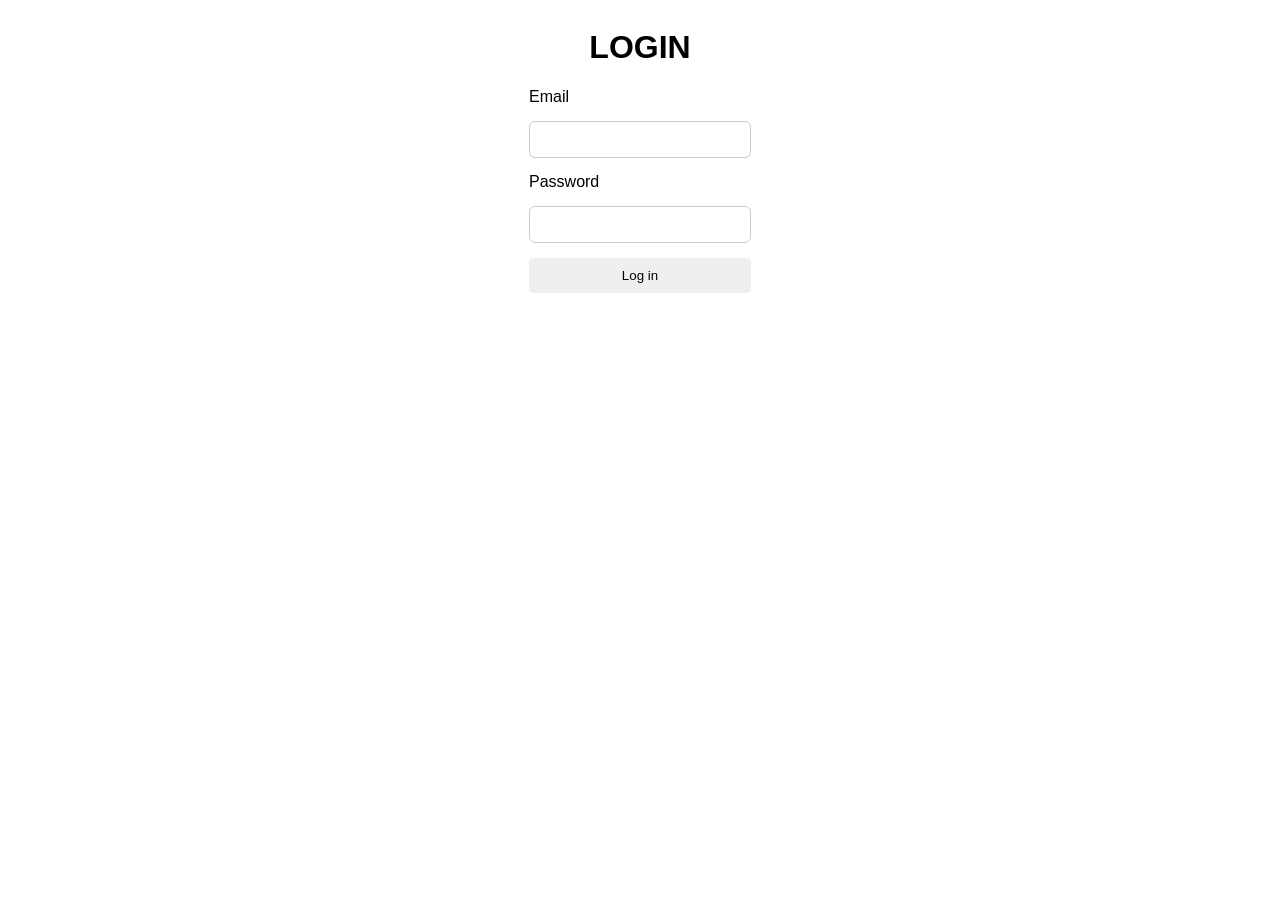
==== Forms/index.html @ 50219d40 "e" ====
<!DOCTYPE html>
<html lang="en">
<head>
    <meta charset="UTF-8">
    <link rel="stylesheet" href="style.css">
    <meta name="viewport" content="width=device-width, initial-scale=1.0">
    <title>Document</title>
</head>
<body>
    <div id="page-container">
        <h1>LOGIN</h1>
<form action="" method="post"> 

    <label for="fname">Email</label><br> 

    <input type="email" id="email" name="email" required><br> 

    <label for="lname">Password</label><br> 

    <input type="password" id="password" name="password" required><br>

    <button type="submit">Log in</button>

</form> 

 
    </div>
        
 
</body>
</html>
---- Forms/style.css ----
#page-container {
    display:flex;
    flex-direction: column;
    align-items: center;
    background-color: #ffffff;
    font-family: Arial, sans-serif;
    justify-content: center;
}


button{
    padding: 10px 20px;
    color: black;
    border: none;
    border-radius: 4px;
    cursor: pointer;
    width:100%;
}

input{
    padding: 10px;
    width:100%;
    margin: 15px 0;
    border: 1px solid #ccc;
    border-radius: 6px;
    width: 200px; 
}
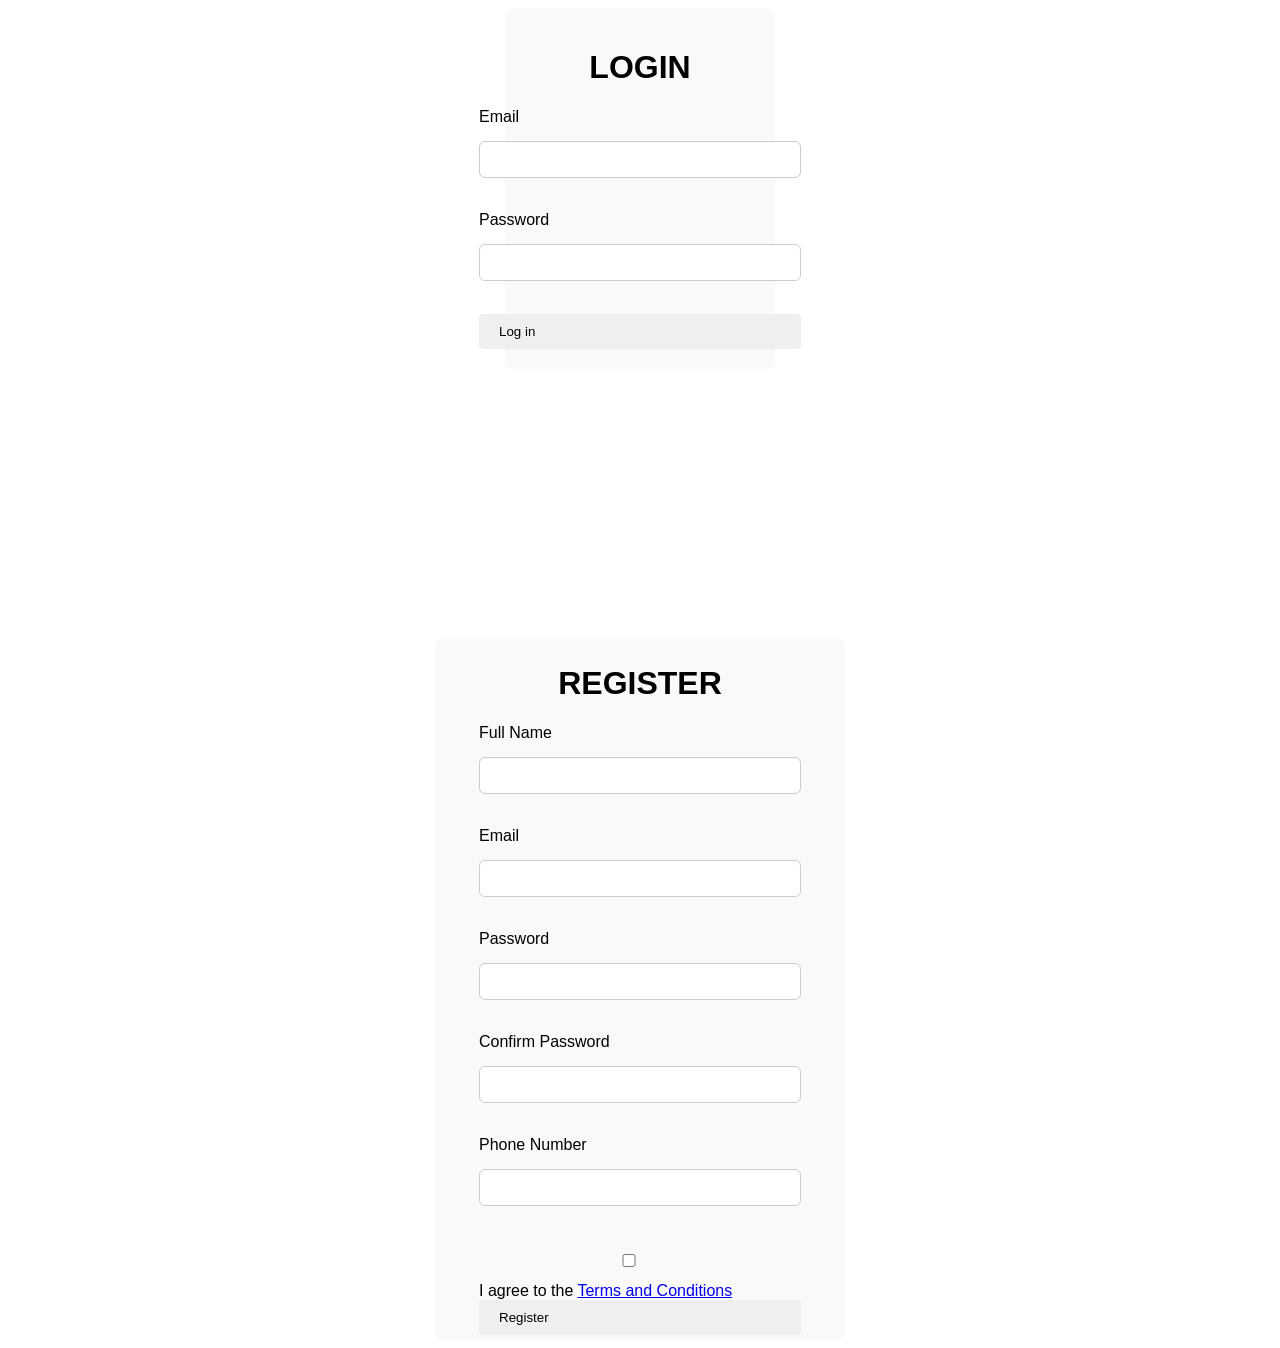
==== commit 5a4c4905: "e" ====
--- a/Forms/index.html
+++ b/Forms/index.html
@@ -7,7 +7,8 @@
     <title>Document</title>
 </head>
 <body>
-    <div id="page-container">
+<div id="page-container">
+    <div id="content-wrap">
         <h1>LOGIN</h1>
 <form action="" method="post"> 
 
@@ -15,16 +16,63 @@
 
     <input type="email" id="email" name="email" required><br> 
 
-    <label for="lname">Password</label><br> 
+    <label for="password">Password</label><br> 
 
     <input type="password" id="password" name="password" required><br>
 
     <button type="submit">Log in</button>
+</form> 
+    </div>
 
-</form> 
+    <br><br><br><br><br><br><br><br><br><br><br><br><br><br><br>    
 
- 
+
+    <div id ="register">
+
+    <h1>REGISTER</h1>
+
+    <form action="" method="post">
+        
+        <label for="fullname">Full Name</label><br>
+
+        <input type="text" id="fullname" name="fullname" required><br>
+
+        <label for="email">Email</label><br>
+
+        <input type="email" id="email" name="email" required><br>
+
+        <label for="password">Password</label><br>
+
+        <input type="password" id="password" name="password" required><br>
+
+        <label for="confirm_password">Confirm Password</label><br>
+
+        <input type="password" id="confirm_password" name="confirm_password" required><br>
+
+        <label for="pnumber">Phone Number</label><br>
+
+        <input type="tel" id="pnumber" name="pnumber" required><br>
+
+        <div class="terms">
+
+        <input type="checkbox" id="terms" name="terms" required>
+
+        <label for="terms">I agree to the <a href="/terms">Terms and Conditions</a></label>
+        </div>
+
+        <button type="submit">Register</button>
+
     </div>
+
+
+
+
+</div>
+
+
+
+
+
         
  
 </body>
--- a/Forms/style.css
+++ b/Forms/style.css
@@ -9,6 +9,8 @@
 
 
 button{
+    display:flex;
+    align-self:center;
     padding: 10px 20px;
     color: black;
     border: none;
@@ -18,10 +20,45 @@
 }
 
 input{
+    display:flex;
+    align-items:center;
     padding: 10px;
     width:100%;
     margin: 15px 0;
     border: 1px solid #ccc;
     border-radius: 6px;
-    width: 200px; 
+    width: 300px; 
+}
+
+#content-wrap {
+    display:flex;
+    flex-direction:column;
+    align-items: center;
+    width: 100%;
+    max-width: 230px;
+    padding: 20px;
+    background-color: #f9f9f9;
+    border-radius: 8px;
+}
+
+
+
+
+#register{
+    display:flex;
+    flex-direction:column;
+    justify-content: center;
+    align-items: center;
+    width:100%;
+    max-width: 400px;
+    padding: 5px;
+    background-color: #f9f9f9;
+    border-radius: 8px;
+}
+
+
+#term{
+    display: flex;
+    align-items: center;
+    flex-direction:row;
 }
